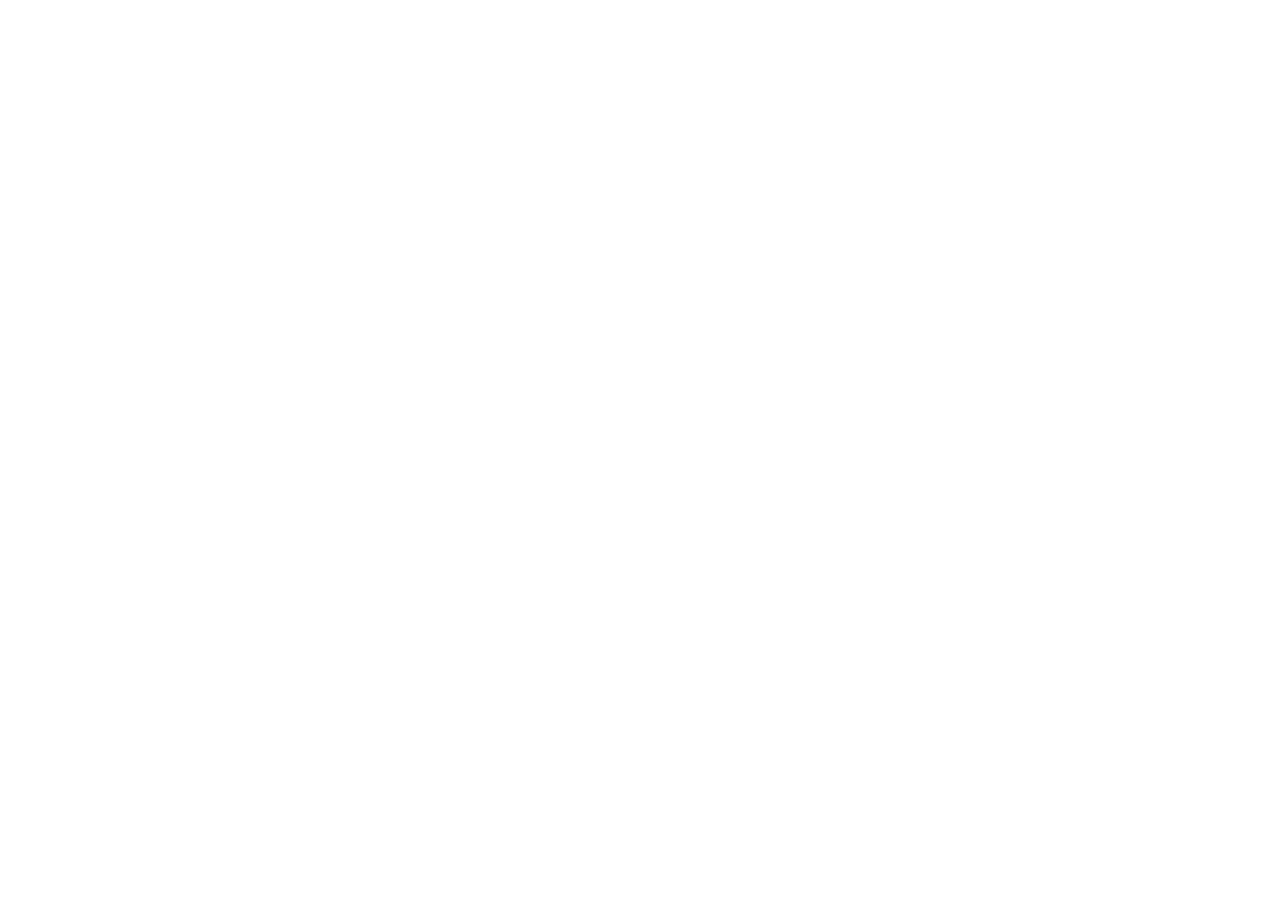
==== colorStroop.html @ 299626f4 "initialize color game" ====
<!DOCTYPE html>
<html lang="en">
<head>
    <meta charset="UTF-8">
    <meta name="viewport" content="width=device-width, initial-scale=1.0">
    <title>Music Research Project</title>
</head>
<body>
    
</body>
</html>
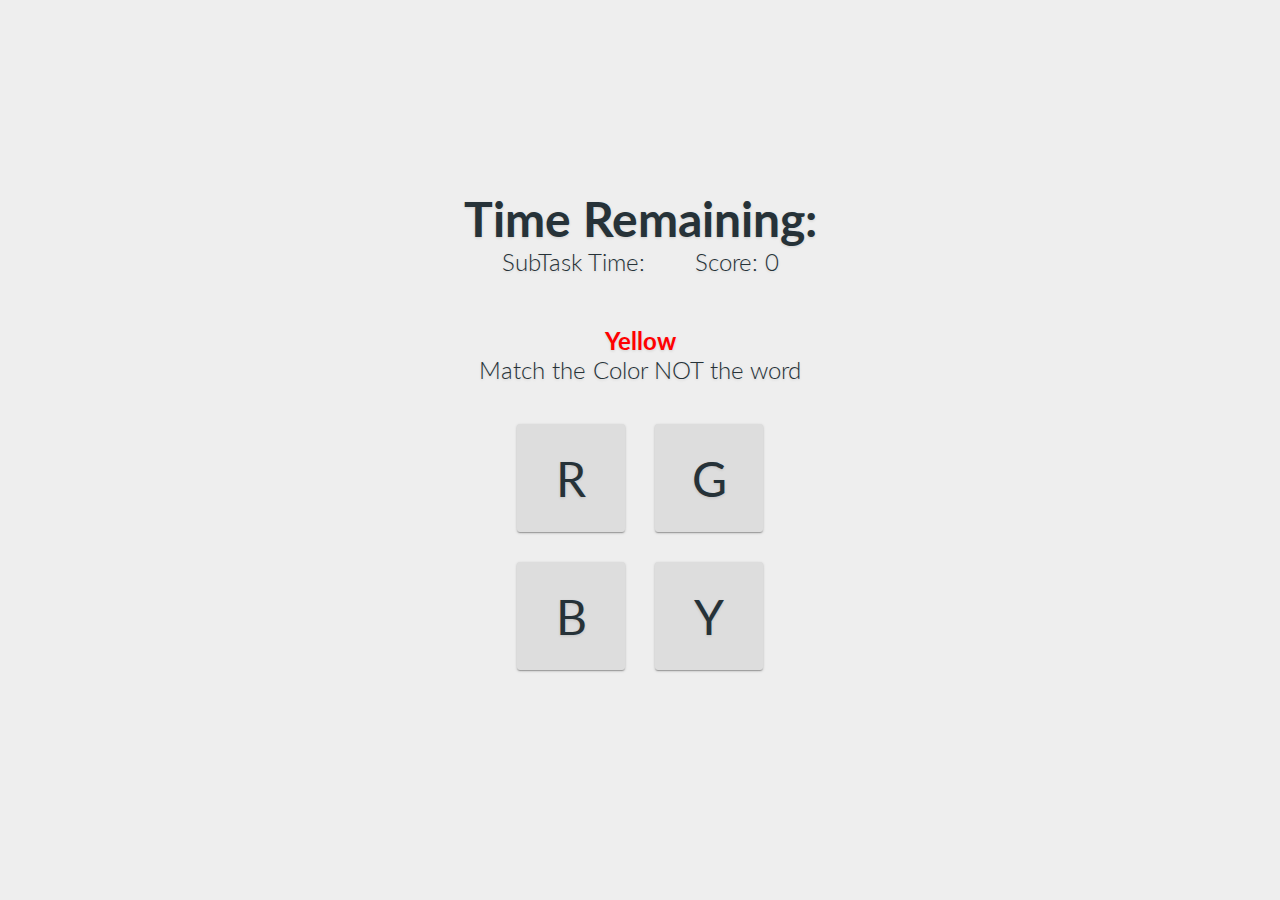
==== commit fe90123c: "completion of colorStroop game" ====
--- a/colorStroop.html
+++ b/colorStroop.html
@@ -4,8 +4,30 @@
     <meta charset="UTF-8">
     <meta name="viewport" content="width=device-width, initial-scale=1.0">
     <title>Music Research Project</title>
+    <link rel="stylesheet" href="./css/colorStroop.css">
 </head>
-<body>
-    
+<body id="main">
+    <p id="title">Time Remaining: <span id="timer"></span></p>
+    <div class="wrapper" style="margin-bottom:50px; font-weight: 300;">
+        <p style="margin-right:50px">SubTask Time: <span id="sub-timer"></span></p>
+        <p>Score: <span id="score"></span></p>
+    </div>  
+
+    <!-- Current color to pick -->
+    <p id="color-name" style="font-weight: bolder;"></p>
+    <p style="font-weight: 300;">Match the Color NOT the word</p>
+
+    <!-- Table for color options -->
+    <div class="table">
+        <div class="row">
+            <div class="cell">R</div>
+            <div class="cell">G</div>
+        </div>
+        <div class="row">
+            <div class="cell">B</div>
+            <div class="cell">Y</div>
+        </div>
+    </div>
 </body>
+<script src="./js/colorStroop.js"></script>
 </html>--- a/css/colorStroop.css
+++ b/css/colorStroop.css
@@ -0,0 +1,121 @@
+@import url('https://fonts.googleapis.com/css?family=Lato:300,400,700,900&display=swap');
+
+body, 
+html {
+    margin: 0;
+    padding: 0;
+    border: 0;
+    font-family: 'Lato', sans-serif;
+    font-size: 16px;
+    color: #263238;
+    background-color: #EEEEEE;
+    text-shadow: 0 1px 3px rgba(0,0,0,0.12);
+    text-align: center;
+}
+
+#main {
+    display: flex;
+    flex-flow: column nowrap;
+    justify-content: center;
+    align-content: center;
+    align-items: center;
+    height: 100vh;
+}
+
+#title {
+    font-size: 3em;
+    font-weight: bolder;
+    margin: 0;
+}
+
+#sub {
+    margin-right: 50px;
+}
+
+p {
+    margin: 0;
+    font-size: 1.5em;
+}
+
+.wrapper {
+    display: flex;
+    justify-content: center;
+    align-items: center;
+    flex-flow: row wrap;
+}
+
+.table {
+    display: flex;
+    margin: 25px 50px;
+    justify-content: center;
+    flex-flow: column nowrap;
+}
+
+.row {
+    display: flex;
+    flex-flow: row nowrap;
+    align-items: center;
+    justify-content: center;
+}
+
+.cell {
+    cursor: pointer;
+    color:#263238;
+    display: flex;
+    justify-content: center;
+    align-items: center;
+    width: 12vh;
+    height: 12vh;
+    background-color: #dddddd;
+    text-align: center;
+    margin: 15px;
+    border-radius: 3px;
+    font-size: 3em;
+    box-shadow: 0 1px 1px 0 rgba(0,0,0,0.14), 0 2px 1px -1px rgba(0,0,0,0.12), 0 1px 3px 0 rgba(0,0,0,0.20);
+    
+    /* prevent highlight when clicked */
+    -webkit-user-select: none;  /* Chrome all / Safari all */
+    -moz-user-select: none;     /* Firefox all */
+    -ms-user-select: none;      /* IE 10+ */
+}
+
+.cell:active {
+    box-shadow: none;
+    transform: translateY(3px);
+}
+
+img {
+    width: 64px;
+    height: 64px;
+    padding: 1rem;
+}
+
+button {
+    display: inline-block;
+    border: none;
+    padding: 1rem 2rem;
+    margin: 0;
+    margin-top: 25px;
+    text-decoration: none;
+    background: #455A64;
+    color: #ffffff;
+    font-size: 1em;
+    line-height: 1;
+    cursor: pointer;
+    text-align: center;
+    border-radius: 2px;
+    box-shadow: 0 1px 1px 0 rgba(0,0,0,0.14), 0 2px 1px -1px rgba(0,0,0,0.12), 0 1px 3px 0 rgba(0,0,0,0.20);
+}
+
+button:hover,
+button:focus {
+    background: #455A64;
+}
+
+button:focus {
+    box-shadow: 0 2px 2px 0 rgba(0,0,0,0.14), 0 3px 1px -2px rgba(0,0,0,0.12), 0 1px 5px 0 rgba(0,0,0,0.20);
+}
+
+button:active {
+    transform: translateY(-2px);
+}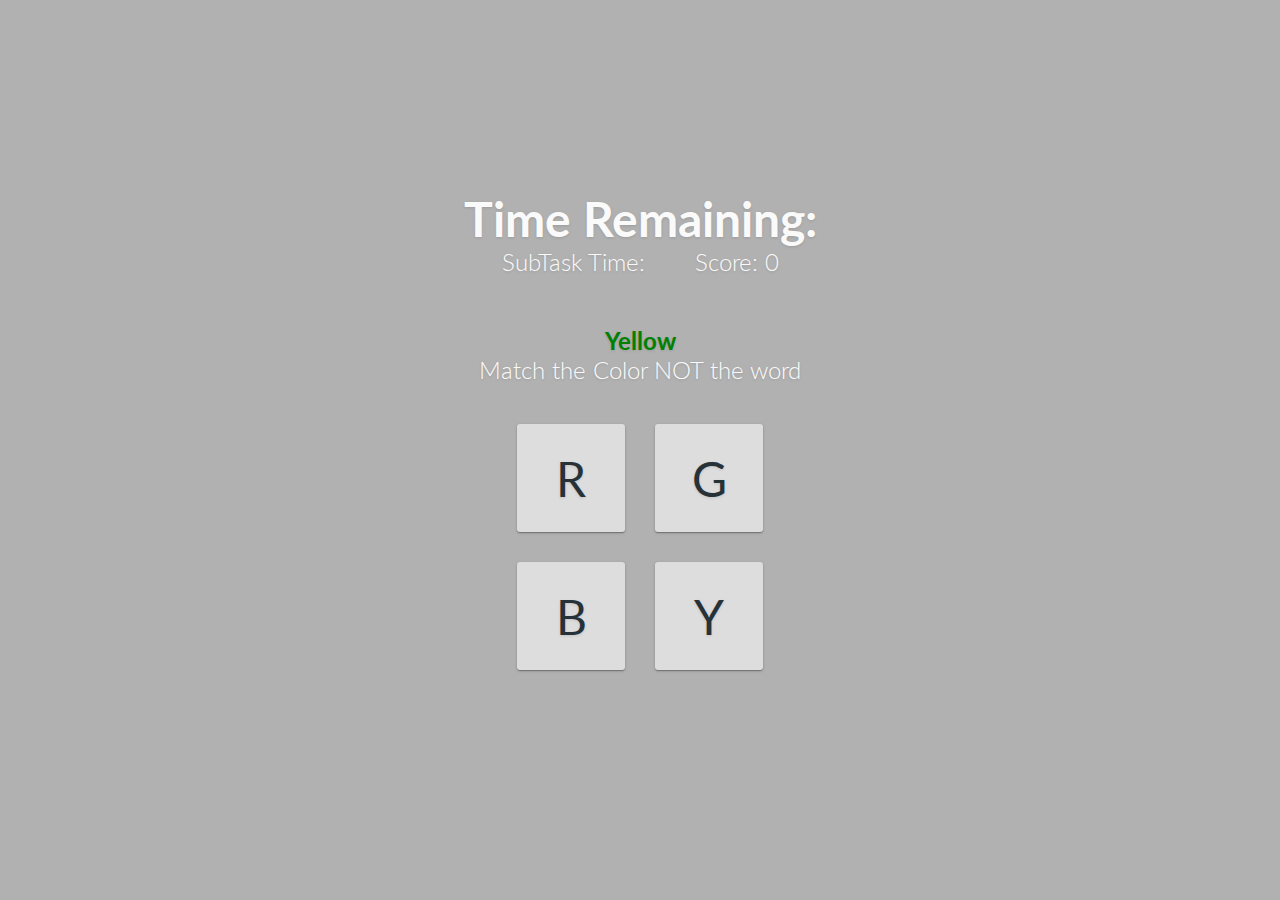
==== commit 4889dc3e: "refactor for research project" ====
--- a/colorStroop.html
+++ b/colorStroop.html
@@ -15,17 +15,17 @@
 
     <!-- Current color to pick -->
     <p id="color-name" style="font-weight: bolder;"></p>
-    <p style="font-weight: 300;">Match the Color NOT the word</p>
+    <p id="reminder" style="font-weight: 300;">Match the Color NOT the word</p>
 
     <!-- Table for color options -->
     <div class="table">
         <div class="row">
-            <div class="cell">R</div>
-            <div class="cell">G</div>
+            <div class="cell"><p>R</p></div>
+            <div class="cell"><p>G</p></div>
         </div>
         <div class="row">
-            <div class="cell">B</div>
-            <div class="cell">Y</div>
+            <div class="cell"><p>B</p></div>
+            <div class="cell"><p>Y</p></div>
         </div>
     </div>
 </body>
--- a/css/colorStroop.css
+++ b/css/colorStroop.css
@@ -7,8 +7,8 @@
     border: 0;
     font-family: 'Lato', sans-serif;
     font-size: 16px;
-    color: #263238;
-    background-color: #EEEEEE;
+    color: #FAFAFA;
+    background-color: rgb(177, 177, 177);
     text-shadow: 0 1px 3px rgba(0,0,0,0.12);
     text-align: center;
 }
@@ -26,15 +26,24 @@
     font-size: 3em;
     font-weight: bolder;
     margin: 0;
+    /* prevent highlight when clicked */
+    -webkit-user-select: none;  /* Chrome all / Safari all */
+    -moz-user-select: none;     /* Firefox all */
+    -ms-user-select: none;      /* IE 10+ */
 }
 
 #sub {
     margin-right: 50px;
 }
 
-p {
+.wrapper p, #color-name, #reminder {
     margin: 0;
     font-size: 1.5em;
+
+    /* prevent highlight when clicked */
+    -webkit-user-select: none;  /* Chrome all / Safari all */
+    -moz-user-select: none;     /* Firefox all */
+    -ms-user-select: none;      /* IE 10+ */
 }
 
 .wrapper {
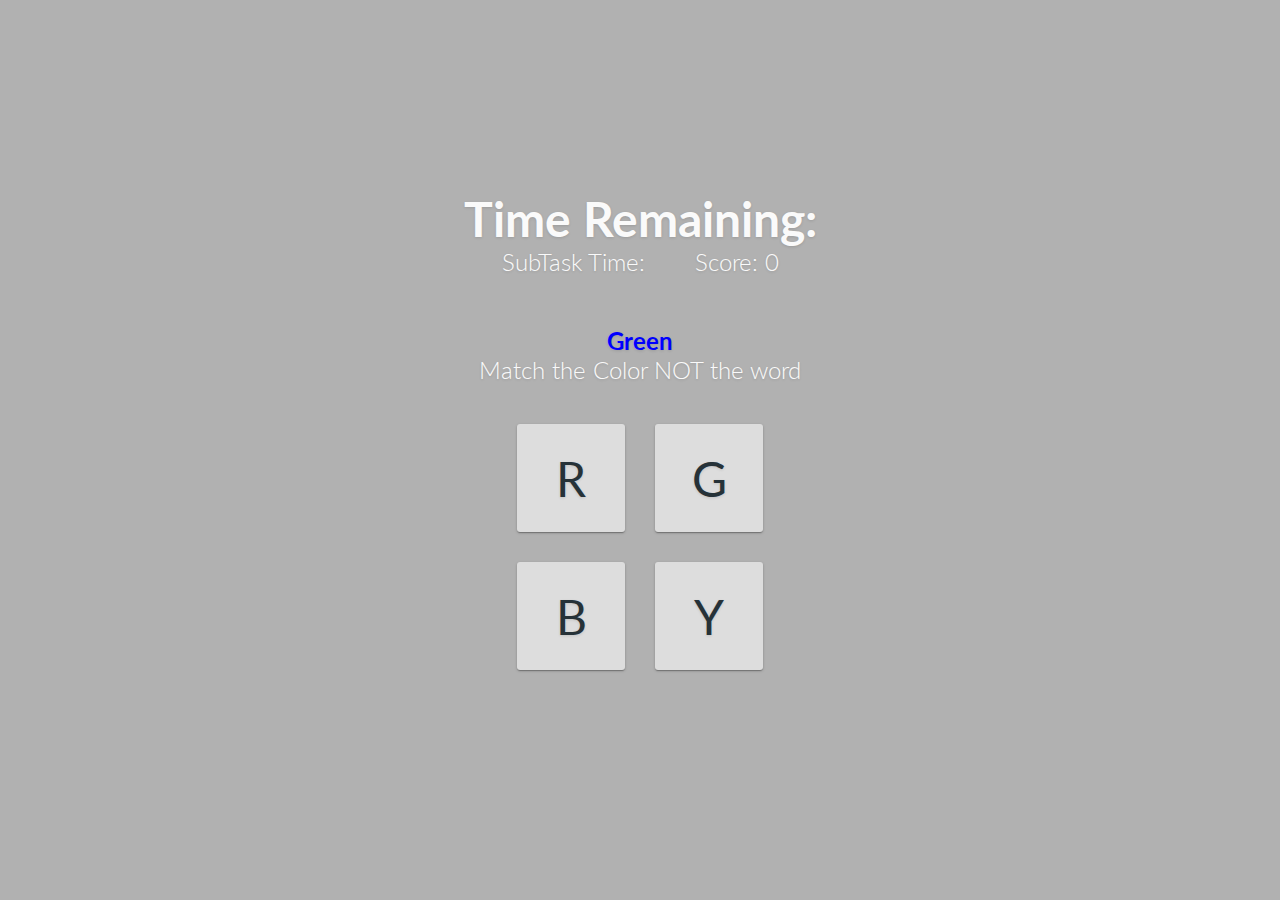
==== commit 0b323365: "refactor for colorStroop" ====
--- a/colorStroop.html
+++ b/colorStroop.html
@@ -14,6 +14,7 @@
     </div>  
 
     <!-- Current color to pick -->
+    <div id="result"></div>
     <p id="color-name" style="font-weight: bolder;"></p>
     <p id="reminder" style="font-weight: 300;">Match the Color NOT the word</p>
 
--- a/css/colorStroop.css
+++ b/css/colorStroop.css
@@ -99,6 +99,12 @@
     padding: 1rem;
 }
 
+#result {
+    -webkit-user-select: none;  /* Chrome all / Safari all */
+    -moz-user-select: none;     /* Firefox all */
+    -ms-user-select: none;
+}
+
 button {
     display: inline-block;
     border: none;
